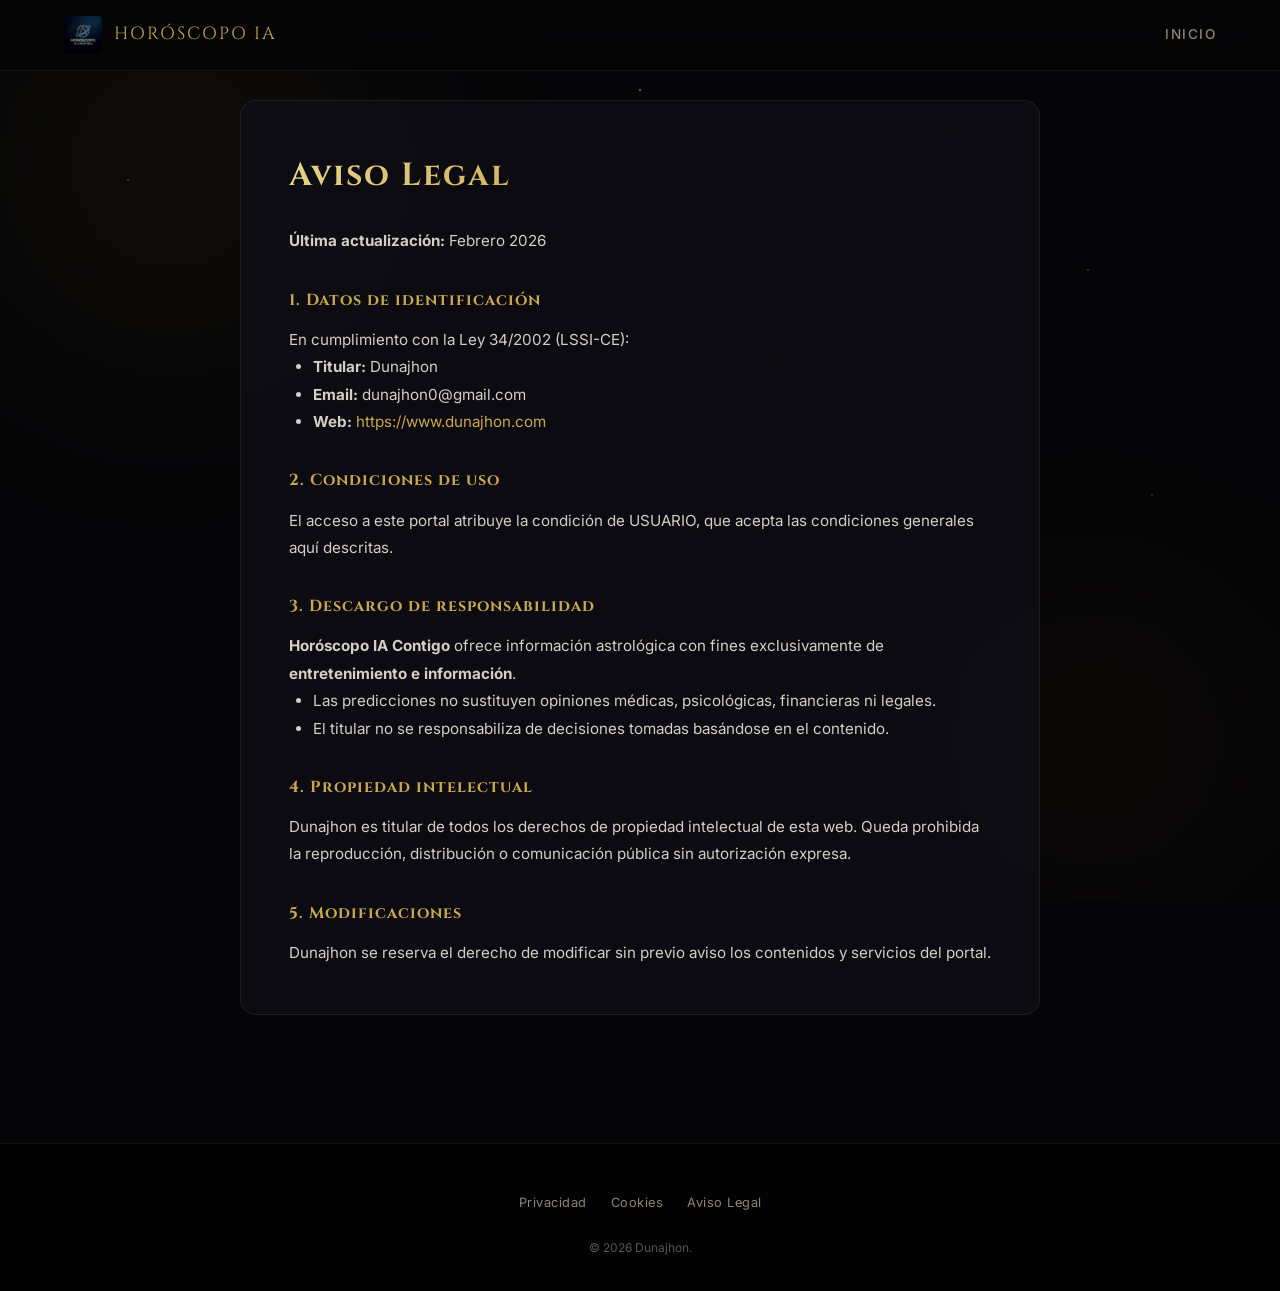
==== aviso-legal.html @ eaf27533 "Update site files" ====
<!DOCTYPE html>
<html lang="es">

<head>
    <meta charset="UTF-8">
    <meta name="viewport" content="width=device-width, initial-scale=1.0">
    <title>Aviso Legal — Horóscopo IA Contigo</title>
    <meta name="robots" content="noindex, nofollow">
    <link rel="stylesheet" href="assets/css/styles.css">
</head>

<body>
    <div class="page-bg">
        <div class="stars-layer"></div>
        <div class="nebula nebula-1"></div>
        <div class="nebula nebula-2"></div>
    </div>

    <header class="site-nav">
        <div class="container nav-inner">
            <a href="index.html" class="nav-brand"><img src="assets/images/logo.png" alt="Logo"><span>Horóscopo
                    IA</span></a>
            <nav class="nav-links"><a href="index.html">Inicio</a></nav>
        </div>
    </header>

    <main class="page-content container">
        <div class="content-panel">
            <h1 class="gold-text">Aviso Legal</h1>
            <p><strong>Última actualización:</strong> Febrero 2026</p>

            <h3>1. Datos de identificación</h3>
            <p>En cumplimiento con la Ley 34/2002 (LSSI-CE):</p>
            <ul>
                <li><strong>Titular:</strong> Dunajhon</li>
                <li><strong>Email:</strong> dunajhon0@gmail.com</li>
                <li><strong>Web:</strong> <a href="https://www.dunajhon.com">https://www.dunajhon.com</a></li>
            </ul>

            <h3>2. Condiciones de uso</h3>
            <p>El acceso a este portal atribuye la condición de USUARIO, que acepta las condiciones generales aquí
                descritas.</p>

            <h3>3. Descargo de responsabilidad</h3>
            <p><strong>Horóscopo IA Contigo</strong> ofrece información astrológica con fines exclusivamente de
                <strong>entretenimiento e información</strong>.</p>
            <ul>
                <li>Las predicciones no sustituyen opiniones médicas, psicológicas, financieras ni legales.</li>
                <li>El titular no se responsabiliza de decisiones tomadas basándose en el contenido.</li>
            </ul>

            <h3>4. Propiedad intelectual</h3>
            <p>Dunajhon es titular de todos los derechos de propiedad intelectual de esta web. Queda prohibida la
                reproducción, distribución o comunicación pública sin autorización expresa.</p>

            <h3>5. Modificaciones</h3>
            <p>Dunajhon se reserva el derecho de modificar sin previo aviso los contenidos y servicios del portal.</p>
        </div>
    </main>

    <footer class="site-footer">
        <div class="container footer-inner">
            <nav class="footer-nav">
                <a href="privacidad.html">Privacidad</a>
                <a href="cookies.html">Cookies</a>
                <a href="aviso-legal.html">Aviso Legal</a>
            </nav>
            <p class="footer-copy">&copy; <span id="current-year"></span> Dunajhon.</p>
        </div>
    </footer>
    <script>document.getElementById('current-year').textContent = new Date().getFullYear();</script>
</body>

</html>
---- assets/css/styles.css ----
/*
 * ════════════════════════════════════════════════════════════════
 * Horóscopo IA Contigo — Premium Stylesheet
 * Aesthetic: Dark mystical, gold/amber accents, ornate borders,
 * constellation graphics, tarot-card UI panels.
 * Inspired by: entorno.png, entorno2.png, entorno3.png
 * ════════════════════════════════════════════════════════════════
 */

/* ── Google Fonts Import ─────────────────────────────────────── */
@import url('https://fonts.googleapis.com/css2?family=Cinzel:wght@400;600;700&family=Cormorant+Garamond:ital,wght@0,400;0,600;0,700;1,400&family=Inter:wght@300;400;500;600&display=swap');

/* ── CSS Custom Properties ────────────────────────────────────── */
:root {
    /* Backgrounds */
    --bg-void: #050507;
    --bg-deep: #0a0b10;
    --bg-card: rgba(15, 14, 20, 0.85);
    --bg-card-hover: rgba(25, 22, 35, 0.95);
    --bg-glass: rgba(20, 18, 28, 0.7);

    /* Gold / Amber Palette (inspired by references) */
    --gold: #c9a84c;
    --gold-light: #e8d48b;
    --gold-dim: #8b7633;
    --amber: #d4882b;
    --amber-glow: rgba(212, 136, 43, 0.25);
    --orange-accent: #e8923a;

    /* Text */
    --text-bright: #f0ece2;
    --text-primary: #d4cfc3;
    --text-muted: #8a8575;
    --text-dim: #5a5549;

    /* Borders */
    --border-gold: rgba(201, 168, 76, 0.3);
    --border-subtle: rgba(201, 168, 76, 0.1);
    --border-ornate: rgba(201, 168, 76, 0.5);

    /* Fonts */
    --font-display: 'Cinzel', serif;
    --font-serif: 'Cormorant Garamond', serif;
    --font-body: 'Inter', sans-serif;

    /* Transitions */
    --ease-out: cubic-bezier(0.25, 0.8, 0.25, 1);
    --transition: all 0.4s var(--ease-out);
}

/* ── Reset ──────────────────────────────────────────────────── */
*,
*::before,
*::after {
    margin: 0;
    padding: 0;
    box-sizing: border-box;
}

html {
    scroll-behavior: smooth;
}

body {
    font-family: var(--font-body);
    background: var(--bg-void);
    color: var(--text-primary);
    line-height: 1.7;
    overflow-x: hidden;
    -webkit-font-smoothing: antialiased;
    -moz-osx-font-smoothing: grayscale;
}

a {
    color: var(--gold);
    text-decoration: none;
    transition: color 0.3s;
}

a:hover {
    color: var(--gold-light);
}

img {
    max-width: 100%;
    height: auto;
}

ul {
    list-style: none;
}

/* ── Utilities ─────────────────────────────────────────────── */
.container {
    max-width: 1200px;
    margin: 0 auto;
    padding: 0 1.5rem;
}

.text-center {
    text-align: center;
}

.hidden {
    display: none !important;
}

.sr-only {
    position: absolute;
    width: 1px;
    height: 1px;
    padding: 0;
    margin: -1px;
    overflow: hidden;
    clip: rect(0, 0, 0, 0);
    border: 0;
}

/* ── Animated background ──────────────────────────────────── */
.page-bg {
    position: fixed;
    inset: 0;
    z-index: -10;
    overflow: hidden;
    background: var(--bg-void);
}

/* Stars Layer */
.stars-layer {
    position: absolute;
    inset: 0;
    background-image:
        radial-gradient(1px 1px at 10% 20%, rgba(232, 210, 139, 0.7) 0%, transparent 100%),
        radial-gradient(1px 1px at 30% 60%, rgba(232, 210, 139, 0.5) 0%, transparent 100%),
        radial-gradient(1.5px 1.5px at 50% 10%, rgba(232, 210, 139, 0.8) 0%, transparent 100%),
        radial-gradient(1px 1px at 70% 80%, rgba(232, 210, 139, 0.4) 0%, transparent 100%),
        radial-gradient(1px 1px at 85% 30%, rgba(232, 210, 139, 0.6) 0%, transparent 100%),
        radial-gradient(1.5px 1.5px at 20% 90%, rgba(232, 210, 139, 0.5) 0%, transparent 100%),
        radial-gradient(1px 1px at 60% 40%, rgba(232, 210, 139, 0.3) 0%, transparent 100%),
        radial-gradient(1px 1px at 90% 55%, rgba(232, 210, 139, 0.6) 0%, transparent 100%),
        radial-gradient(1px 1px at 40% 75%, rgba(232, 210, 139, 0.4) 0%, transparent 100%),
        radial-gradient(1.5px 1.5px at 75% 15%, rgba(232, 210, 139, 0.7) 0%, transparent 100%);
    animation: twinkle 8s ease-in-out infinite alternate;
}

@keyframes twinkle {
    0% {
        opacity: 0.6;
    }

    50% {
        opacity: 1;
    }

    100% {
        opacity: 0.7;
    }
}

/* Nebula Glows */
.nebula {
    position: absolute;
    border-radius: 50%;
    filter: blur(100px);
    pointer-events: none;
}

.nebula-1 {
    width: 600px;
    height: 600px;
    top: -15%;
    left: -10%;
    background: radial-gradient(circle, rgba(201, 168, 76, 0.08), transparent 70%);
}

.nebula-2 {
    width: 500px;
    height: 500px;
    bottom: -10%;
    right: -5%;
    background: radial-gradient(circle, rgba(212, 136, 43, 0.06), transparent 70%);
}

.nebula-3 {
    width: 400px;
    height: 400px;
    top: 40%;
    left: 50%;
    transform: translateX(-50%);
    background: radial-gradient(circle, rgba(201, 168, 76, 0.04), transparent 70%);
}

/* ── Ornate Decorative Corners (inspired by entorno2.png) ─── */
.ornate-frame {
    position: relative;
}

.ornate-frame::before,
.ornate-frame::after {
    content: '✦';
    position: absolute;
    font-size: 0.75rem;
    color: var(--gold-dim);
    opacity: 0.6;
}

.ornate-frame::before {
    top: 8px;
    left: 12px;
}

.ornate-frame::after {
    top: 8px;
    right: 12px;
}

/* ── Gold Gradient Text ──────────────────────────────────── */
.gold-text {
    background: linear-gradient(135deg, var(--gold-light), var(--gold), var(--amber));
    -webkit-background-clip: text;
    -webkit-text-fill-color: transparent;
    background-clip: text;
}

/* ══════════════════════════════════════════════════════════════
   NAVIGATION
   ══════════════════════════════════════════════════════════════ */
.site-nav {
    position: fixed;
    top: 0;
    left: 0;
    right: 0;
    z-index: 100;
    background: rgba(5, 5, 7, 0.85);
    backdrop-filter: blur(20px);
    -webkit-backdrop-filter: blur(20px);
    border-bottom: 1px solid var(--border-subtle);
    transition: background 0.3s;
}

.nav-inner {
    display: flex;
    justify-content: space-between;
    align-items: center;
    height: 70px;
}

.nav-brand {
    display: flex;
    align-items: center;
    gap: 0.75rem;
    text-decoration: none;
}

.nav-brand img {
    height: 38px;
    width: auto;
    border-radius: 4px;
}

.nav-brand span {
    font-family: var(--font-display);
    font-size: 1.1rem;
    color: var(--gold);
    letter-spacing: 2px;
    text-transform: uppercase;
}

.nav-links {
    display: flex;
    gap: 2rem;
    align-items: center;
}

.nav-links a {
    font-family: var(--font-body);
    font-size: 0.85rem;
    font-weight: 500;
    color: var(--text-muted);
    text-transform: uppercase;
    letter-spacing: 1.5px;
    transition: var(--transition);
    position: relative;
}

.nav-links a::after {
    content: '';
    position: absolute;
    bottom: -4px;
    left: 0;
    width: 0%;
    height: 1px;
    background: var(--gold);
    transition: width 0.3s var(--ease-out);
}

.nav-links a:hover {
    color: var(--gold);
}

.nav-links a:hover::after {
    width: 100%;
}

/* Mobile Nav Toggle */
.nav-toggle {
    display: none;
    background: none;
    border: 1px solid var(--border-gold);
    color: var(--gold);
    padding: 0.4rem 0.6rem;
    border-radius: 4px;
    cursor: pointer;
    font-size: 1.2rem;
}

/* ══════════════════════════════════════════════════════════════
   HERO SECTION
   ══════════════════════════════════════════════════════════════ */
.hero {
    min-height: 100vh;
    display: flex;
    flex-direction: column;
    justify-content: center;
    align-items: center;
    text-align: center;
    padding: 120px 1.5rem 60px;
    position: relative;
    background: url('../images/astral-bg.png') center center / cover no-repeat;
}

.hero::before {
    content: '';
    position: absolute;
    inset: 0;
    background: linear-gradient(180deg, rgba(5, 5, 7, 0.65) 0%, rgba(5, 5, 7, 0.85) 50%, var(--bg-void) 100%);
    z-index: 0;
}

.hero>* {
    position: relative;
    z-index: 1;
}

.hero-logo {
    width: 220px;
    height: auto;
    margin-bottom: 2rem;
    border-radius: 12px;
    box-shadow: 0 0 60px rgba(201, 168, 76, 0.15), 0 0 120px rgba(201, 168, 76, 0.05);
    animation: floatLogo 6s ease-in-out infinite;
}

@keyframes floatLogo {

    0%,
    100% {
        transform: translateY(0);
    }

    50% {
        transform: translateY(-12px);
    }
}

.hero-title {
    font-family: var(--font-display);
    font-size: clamp(2.2rem, 5vw, 3.8rem);
    font-weight: 700;
    letter-spacing: 3px;
    text-transform: uppercase;
    line-height: 1.2;
    margin-bottom: 0.5rem;
}

.hero-subtitle {
    font-family: var(--font-serif);
    font-size: clamp(1.1rem, 2.5vw, 1.5rem);
    font-style: italic;
    color: var(--text-muted);
    margin-bottom: 1.5rem;
    font-weight: 400;
}

.hero-desc {
    max-width: 600px;
    font-size: 1rem;
    color: var(--text-muted);
    margin-bottom: 2.5rem;
    line-height: 1.8;
}

/* Ornate Divider */
.ornate-divider {
    display: flex;
    align-items: center;
    justify-content: center;
    gap: 1rem;
    margin: 2rem 0;
    color: var(--gold-dim);
    font-size: 0.75rem;
    opacity: 0.7;
}

.ornate-divider::before,
.ornate-divider::after {
    content: '';
    width: 80px;
    height: 1px;
    background: linear-gradient(90deg, transparent, var(--gold-dim), transparent);
}

/* Keywords Highlight Section */
.keywords-strip {
    display: flex;
    flex-wrap: wrap;
    justify-content: center;
    gap: 0.75rem;
    margin-top: 1.5rem;
}

.keyword-tag {
    padding: 0.4rem 1rem;
    border: 1px solid var(--border-gold);
    border-radius: 20px;
    font-size: 0.8rem;
    color: var(--gold);
    font-family: var(--font-body);
    letter-spacing: 0.5px;
    transition: var(--transition);
    cursor: pointer;
    text-decoration: none;
    display: inline-block;
}

a.keyword-tag:hover {
    background: var(--amber-glow);
    border-color: var(--gold);
    color: var(--gold-light);
    transform: translateY(-2px);
}

/* ══════════════════════════════════════════════════════════════
   ZODIAC GRID SECTION
   ══════════════════════════════════════════════════════════════ */
.zodiac-section {
    padding: 5rem 0;
    position: relative;
    background: url('../images/astral-bg.png') center 30% / cover no-repeat fixed;
}

.zodiac-section::before {
    content: '';
    position: absolute;
    inset: 0;
    background: linear-gradient(180deg, var(--bg-void) 0%, rgba(5, 5, 7, 0.75) 15%, rgba(5, 5, 7, 0.75) 85%, var(--bg-void) 100%);
    z-index: 0;
}

.zodiac-section>* {
    position: relative;
    z-index: 1;
}

.section-header {
    text-align: center;
    margin-bottom: 3.5rem;
}

.section-header h2 {
    font-family: var(--font-display);
    font-size: clamp(1.6rem, 3vw, 2.4rem);
    letter-spacing: 3px;
    text-transform: uppercase;
    margin-bottom: 0.75rem;
}

.section-header p {
    color: var(--text-muted);
    font-family: var(--font-serif);
    font-size: 1.1rem;
    font-style: italic;
}

.zodiac-grid {
    display: grid;
    grid-template-columns: repeat(4, 1fr);
    gap: 1.5rem;
}

/* ── Zodiac Card (Tarot-style, inspired by entorno2.png) ──── */
.zodiac-card {
    position: relative;
    background: var(--bg-card);
    border: 1px solid var(--border-gold);
    border-radius: 16px;
    padding: 2rem 1.5rem;
    text-align: center;
    cursor: pointer;
    transition: var(--transition);
    overflow: hidden;
}

/* Inner glow on hover */
.zodiac-card::before {
    content: '';
    position: absolute;
    inset: 0;
    background: radial-gradient(circle at 50% 0%, rgba(201, 168, 76, 0.08) 0%, transparent 60%);
    opacity: 0;
    transition: opacity 0.5s;
}

/* Ornate corner markers */
.zodiac-card::after {
    content: '';
    position: absolute;
    inset: 6px;
    border: 1px solid rgba(201, 168, 76, 0.08);
    border-radius: 12px;
    pointer-events: none;
    transition: border-color 0.4s;
}

.zodiac-card:hover {
    transform: translateY(-8px);
    border-color: var(--gold);
    background: var(--bg-card-hover);
    box-shadow:
        0 20px 40px rgba(0, 0, 0, 0.5),
        0 0 30px rgba(201, 168, 76, 0.1),
        inset 0 1px 0 rgba(201, 168, 76, 0.1);
}

.zodiac-card:hover::before {
    opacity: 1;
}

.zodiac-card:hover::after {
    border-color: rgba(201, 168, 76, 0.15);
}

.zodiac-card:focus-visible {
    outline: 2px solid var(--gold);
    outline-offset: 4px;
}

.card-icon {
    font-size: 2.8rem;
    margin-bottom: 0.75rem;
    display: block;
    filter: drop-shadow(0 0 8px rgba(201, 168, 76, 0.3));
    transition: transform 0.4s var(--ease-out);
}

.zodiac-card:hover .card-icon {
    transform: scale(1.15);
}

.card-name {
    font-family: var(--font-display);
    font-size: 1.15rem;
    color: var(--text-bright);
    letter-spacing: 2px;
    text-transform: uppercase;
    margin-bottom: 0.3rem;
}

.card-dates {
    font-family: var(--font-serif);
    font-size: 0.85rem;
    color: var(--text-muted);
    font-style: italic;
}

.card-cta {
    display: block;
    margin-top: 1rem;
    font-size: 0.75rem;
    color: var(--gold-dim);
    letter-spacing: 1px;
    text-transform: uppercase;
    transition: color 0.3s;
}

.zodiac-card:hover .card-cta {
    color: var(--gold);
}

/* ══════════════════════════════════════════════════════════════
   MODAL (Expanded Horoscope View)
   ══════════════════════════════════════════════════════════════ */
.modal-overlay {
    position: fixed;
    inset: 0;
    z-index: 200;
    background: rgba(3, 3, 5, 0.92);
    backdrop-filter: blur(10px);
    display: flex;
    justify-content: center;
    align-items: center;
    padding: 1rem;
    opacity: 1;
    transition: opacity 0.35s;
}

.modal-overlay.hidden {
    opacity: 0;
    pointer-events: none;
}

.modal-panel {
    background: var(--bg-deep);
    background-image: url('../images/astral-bg.png');
    background-size: cover;
    background-position: center;
    background-blend-mode: overlay;
    border: 1px solid var(--border-ornate);
    border-radius: 20px;
    max-width: 680px;
    width: 100%;
    max-height: 90vh;
    overflow-y: auto;
    padding: 2.5rem;
    position: relative;
    box-shadow: 0 0 60px rgba(201, 168, 76, 0.08), 0 30px 60px rgba(0, 0, 0, 0.5);
    transform: scale(1) translateY(0);
    transition: transform 0.4s var(--ease-out);
}

.modal-panel::before {
    content: '';
    position: absolute;
    inset: 0;
    background: rgba(10, 11, 16, 0.88);
    border-radius: 20px;
    z-index: 0;
}

.modal-panel>* {
    position: relative;
    z-index: 1;
}

.modal-overlay.hidden .modal-panel {
    transform: scale(0.92) translateY(20px);
}

.modal-close {
    position: absolute;
    top: 1.25rem;
    right: 1.5rem;
    background: none;
    border: 1px solid var(--border-gold);
    color: var(--gold);
    width: 36px;
    height: 36px;
    border-radius: 50%;
    font-size: 1.2rem;
    cursor: pointer;
    transition: var(--transition);
    display: flex;
    align-items: center;
    justify-content: center;
}

.modal-close:hover {
    background: var(--amber-glow);
    border-color: var(--gold);
}

.modal-head {
    text-align: center;
    padding-bottom: 1.5rem;
    margin-bottom: 1.5rem;
    border-bottom: 1px solid var(--border-subtle);
}

.modal-sign-icon {
    font-size: 3rem;
    display: block;
    margin-bottom: 0.5rem;
    filter: drop-shadow(0 0 15px rgba(201, 168, 76, 0.3));
}

.modal-head h2 {
    font-family: var(--font-display);
    font-size: 2rem;
    letter-spacing: 3px;
    text-transform: uppercase;
}

.modal-date-str {
    font-family: var(--font-serif);
    font-style: italic;
    color: var(--text-muted);
    margin-top: 0.25rem;
}

/* Horoscope Data Blocks */
.reading-block {
    margin-bottom: 1.5rem;
}

.reading-block h4 {
    font-family: var(--font-display);
    font-size: 0.9rem;
    color: var(--gold);
    letter-spacing: 2px;
    text-transform: uppercase;
    margin-bottom: 0.5rem;
    display: flex;
    align-items: center;
    gap: 0.5rem;
}

.reading-block p {
    color: var(--text-primary);
    font-size: 0.95rem;
    line-height: 1.8;
}

.quote-block {
    margin-top: 2rem;
    padding: 1.25rem 1.5rem;
    border-left: 3px solid var(--gold);
    background: rgba(201, 168, 76, 0.04);
    border-radius: 0 12px 12px 0;
    font-family: var(--font-serif);
    font-style: italic;
    font-size: 1.1rem;
    color: var(--gold-light);
    text-align: center;
}

.modal-footer-actions {
    margin-top: 2rem;
    text-align: center;
}

/* ══════════════════════════════════════════════════════════════
   BUTTONS
   ══════════════════════════════════════════════════════════════ */
.btn {
    display: inline-flex;
    align-items: center;
    justify-content: center;
    gap: 0.5rem;
    padding: 0.8rem 1.8rem;
    border-radius: 8px;
    font-family: var(--font-body);
    font-weight: 600;
    font-size: 0.9rem;
    cursor: pointer;
    transition: var(--transition);
    border: none;
    text-decoration: none;
    letter-spacing: 0.5px;
}

.btn-gold {
    background: linear-gradient(135deg, var(--gold), var(--amber));
    color: #0a0b10;
    box-shadow: 0 4px 20px rgba(201, 168, 76, 0.3);
}

.btn-gold:hover {
    box-shadow: 0 6px 30px rgba(201, 168, 76, 0.5);
    transform: translateY(-2px);
}

.btn-ghost {
    background: transparent;
    border: 1px solid var(--border-gold);
    color: var(--gold);
}

.btn-ghost:hover {
    background: var(--amber-glow);
    transform: translateY(-2px);
}

.btn:disabled {
    opacity: 0.4;
    cursor: not-allowed;
    transform: none !important;
}

/* ══════════════════════════════════════════════════════════════
   DAILY BADGE
   ══════════════════════════════════════════════════════════════ */
.daily-badge {
    display: inline-flex;
    align-items: center;
    gap: 0.6rem;
    margin-top: 1.5rem;
    padding: 0.5rem 1.4rem;
    border: 1px solid rgba(76, 175, 80, 0.35);
    border-radius: 30px;
    font-size: 0.85rem;
    font-weight: 500;
    color: #a8d5a2;
    letter-spacing: 0.5px;
    background: rgba(76, 175, 80, 0.08);
}

.badge-dot {
    width: 8px;
    height: 8px;
    border-radius: 50%;
    background: #66bb6a;
    display: inline-block;
    animation: dotPulse 2s ease-in-out infinite;
}

@keyframes dotPulse {

    0%,
    100% {
        opacity: 1;
        box-shadow: 0 0 4px #66bb6a;
    }

    50% {
        opacity: 0.4;
        box-shadow: 0 0 10px #66bb6a;
    }
}

/* ══════════════════════════════════════════════════════════════
   MUSIC PANEL (Expanded Player)
   ══════════════════════════════════════════════════════════════ */
.music-panel {
    position: fixed;
    bottom: 1.5rem;
    right: 1.5rem;
    z-index: 90;
    display: flex;
    flex-direction: column;
    align-items: flex-end;
    gap: 0.5rem;
}

.music-panel-toggle {
    width: 48px;
    height: 48px;
    border-radius: 50%;
    background: var(--bg-card);
    border: 1px solid var(--border-gold);
    color: var(--gold);
    display: flex;
    align-items: center;
    justify-content: center;
    cursor: pointer;
    transition: var(--transition);
    box-shadow: 0 4px 20px rgba(0, 0, 0, 0.5);
}

.music-panel-toggle:hover {
    border-color: var(--gold);
    box-shadow: 0 0 25px rgba(201, 168, 76, 0.2);
}

.music-panel.active .music-panel-toggle {
    border-color: var(--orange-accent);
    box-shadow: 0 0 20px rgba(232, 146, 58, 0.2);
}

.music-panel-body {
    background: rgba(10, 11, 16, 0.94);
    backdrop-filter: blur(20px);
    -webkit-backdrop-filter: blur(20px);
    border: 1px solid var(--border-gold);
    border-radius: 14px;
    padding: 1rem 1.25rem;
    min-width: 240px;
    box-shadow: 0 10px 40px rgba(0, 0, 0, 0.6);
    display: none;
    animation: panelSlideUp 0.3s var(--ease-out) forwards;
}

.music-panel.open .music-panel-body {
    display: block;
}

@keyframes panelSlideUp {
    from {
        opacity: 0;
        transform: translateY(10px);
    }

    to {
        opacity: 1;
        transform: translateY(0);
    }
}

.music-info {
    margin-bottom: 0.75rem;
    padding-bottom: 0.6rem;
    border-bottom: 1px solid var(--border-subtle);
}

.music-track-name {
    font-family: var(--font-serif);
    font-style: italic;
    font-size: 0.9rem;
    color: var(--gold-light);
}

.music-controls {
    display: flex;
    align-items: center;
    gap: 0.75rem;
}

.music-play-btn {
    width: 40px;
    height: 40px;
    flex-shrink: 0;
    border-radius: 50%;
    border: 1px solid var(--border-gold);
    background: transparent;
    color: var(--gold);
    display: flex;
    align-items: center;
    justify-content: center;
    cursor: pointer;
    transition: var(--transition);
}

.music-play-btn:hover {
    background: var(--amber-glow);
    border-color: var(--gold);
}

.music-play-btn.playing {
    border-color: var(--orange-accent);
    color: var(--orange-accent);
    animation: audioPulse 2s ease-in-out infinite;
}

@keyframes audioPulse {

    0%,
    100% {
        box-shadow: 0 0 10px rgba(232, 146, 58, 0.15);
    }

    50% {
        box-shadow: 0 0 25px rgba(232, 146, 58, 0.35);
    }
}

.music-volume {
    display: flex;
    align-items: center;
    gap: 0.5rem;
    flex: 1;
    color: var(--text-muted);
}

/* Volume range slider */
.volume-range {
    -webkit-appearance: none;
    appearance: none;
    width: 100%;
    height: 4px;
    border-radius: 2px;
    background: linear-gradient(to right, var(--gold) 0%, var(--gold) var(--volume-pct, 35%), var(--border-subtle) var(--volume-pct, 35%), var(--border-subtle) 100%);
    outline: none;
    cursor: pointer;
}

.volume-range::-webkit-slider-thumb {
    -webkit-appearance: none;
    width: 14px;
    height: 14px;
    border-radius: 50%;
    background: var(--gold);
    border: 2px solid var(--bg-deep);
    cursor: pointer;
    box-shadow: 0 0 6px rgba(201, 168, 76, 0.4);
    transition: transform 0.2s;
}

.volume-range::-webkit-slider-thumb:hover {
    transform: scale(1.2);
}

.volume-range::-moz-range-thumb {
    width: 14px;
    height: 14px;
    border-radius: 50%;
    background: var(--gold);
    border: 2px solid var(--bg-deep);
    cursor: pointer;
}

/* ══════════════════════════════════════════════════════════════
   COOKIE BANNER
   ══════════════════════════════════════════════════════════════ */
.cookie-banner {
    position: fixed;
    bottom: 0;
    left: 0;
    right: 0;
    z-index: 300;
    background: rgba(10, 11, 16, 0.97);
    backdrop-filter: blur(20px);
    border-top: 1px solid var(--border-gold);
    padding: 1.25rem 2rem;
    display: flex;
    flex-wrap: wrap;
    justify-content: space-between;
    align-items: center;
    gap: 1rem;
}

.cookie-text {
    flex: 1;
    min-width: 260px;
}

.cookie-text h4 {
    font-family: var(--font-display);
    font-size: 0.85rem;
    letter-spacing: 2px;
    color: var(--gold);
    margin-bottom: 0.3rem;
}

.cookie-text p {
    font-size: 0.8rem;
    color: var(--text-muted);
    margin: 0;
}

.cookie-actions {
    display: flex;
    align-items: center;
    gap: 0.75rem;
}

.cookie-actions .btn {
    padding: 0.6rem 1.2rem;
    font-size: 0.8rem;
}

.cookie-link {
    color: var(--text-dim);
    font-size: 0.75rem;
    text-decoration: underline;
}

/* ══════════════════════════════════════════════════════════════
   AD SLOTS
   ══════════════════════════════════════════════════════════════ */
.ad-slot {
    margin: 3rem auto;
    padding: 1rem;
    max-width: 728px;
    text-align: center;
    border: 1px dashed var(--border-subtle);
    border-radius: 8px;
    color: var(--text-dim);
    font-size: 0.75rem;
}

/* ══════════════════════════════════════════════════════════════
   FOOTER
   ══════════════════════════════════════════════════════════════ */
.site-footer {
    border-top: 1px solid var(--border-subtle);
    padding: 3rem 0 2rem;
    margin-top: 5rem;
    background: rgba(0, 0, 0, 0.4);
}

.footer-inner {
    display: flex;
    flex-direction: column;
    align-items: center;
    gap: 1.5rem;
}

.footer-brand {
    display: flex;
    align-items: center;
    gap: 0.6rem;
}

.footer-brand img {
    height: 28px;
    border-radius: 4px;
}

.footer-brand span {
    font-family: var(--font-display);
    font-size: 0.9rem;
    color: var(--gold);
    letter-spacing: 2px;
}

.footer-nav {
    display: flex;
    gap: 1.5rem;
    flex-wrap: wrap;
    justify-content: center;
}

.footer-nav a {
    color: var(--text-muted);
    font-size: 0.8rem;
    letter-spacing: 0.5px;
    transition: color 0.3s;
}

.footer-nav a:hover {
    color: var(--gold);
}

.footer-copy {
    color: var(--text-dim);
    font-size: 0.75rem;
}

/* ══════════════════════════════════════════════════════════════
   LEGAL / FAQ PAGES
   ══════════════════════════════════════════════════════════════ */
.page-content {
    padding-top: 100px;
    padding-bottom: 3rem;
}

.content-panel {
    background: var(--bg-card);
    border: 1px solid var(--border-subtle);
    border-radius: 16px;
    padding: 3rem;
    max-width: 800px;
    margin: 0 auto;
}

.content-panel h1 {
    font-family: var(--font-display);
    font-size: clamp(1.5rem, 3vw, 2rem);
    letter-spacing: 2px;
    margin-bottom: 1.5rem;
}

.content-panel h3 {
    font-family: var(--font-display);
    font-size: 1rem;
    color: var(--gold);
    letter-spacing: 1px;
    margin-top: 2rem;
    margin-bottom: 0.75rem;
}

.content-panel p,
.content-panel li {
    color: var(--text-primary);
    font-size: 0.95rem;
    line-height: 1.8;
}

.content-panel ul {
    margin-left: 1.5rem;
    margin-bottom: 1rem;
    list-style: disc;
}

.content-panel code {
    background: rgba(201, 168, 76, 0.1);
    padding: 0.15rem 0.4rem;
    border-radius: 4px;
    font-size: 0.85rem;
    color: var(--gold-light);
}

/* FAQ accordion */
.faq-list {
    max-width: 800px;
    margin: 0 auto;
}

.faq-item {
    border: 1px solid var(--border-subtle);
    border-radius: 12px;
    margin-bottom: 1rem;
    overflow: hidden;
    background: var(--bg-card);
    transition: border-color 0.3s;
}

.faq-item:hover,
.faq-item[open] {
    border-color: var(--border-gold);
}

.faq-question {
    padding: 1.2rem 1.5rem;
    font-family: var(--font-body);
    font-weight: 600;
    font-size: 0.95rem;
    color: var(--text-bright);
    cursor: pointer;
    display: flex;
    justify-content: space-between;
    align-items: center;
    list-style: none;
}

.faq-question::-webkit-details-marker {
    display: none;
}

.faq-question::after {
    content: '+';
    font-size: 1.4rem;
    color: var(--gold);
    transition: transform 0.3s;
    flex-shrink: 0;
    margin-left: 1rem;
}

.faq-item[open] .faq-question::after {
    transform: rotate(45deg);
}

.faq-answer {
    padding: 0 1.5rem 1.5rem;
    color: var(--text-muted);
    font-size: 0.9rem;
    line-height: 1.8;
    border-top: 1px solid var(--border-subtle);
    margin-top: 0.25rem;
    padding-top: 1rem;
}

.faq-answer a {
    color: var(--gold);
    text-decoration: underline;
}

/* ══════════════════════════════════════════════════════════════
   LOADING SPINNER
   ══════════════════════════════════════════════════════════════ */
.loading-text {
    text-align: center;
    padding: 3rem;
    color: var(--text-muted);
    font-family: var(--font-serif);
    font-style: italic;
    font-size: 1.1rem;
}

/* ══════════════════════════════════════════════════════════════
   SCROLLBAR
   ══════════════════════════════════════════════════════════════ */
::-webkit-scrollbar {
    width: 6px;
}

::-webkit-scrollbar-track {
    background: var(--bg-void);
}

::-webkit-scrollbar-thumb {
    background: var(--gold-dim);
    border-radius: 3px;
}

::-webkit-scrollbar-thumb:hover {
    background: var(--gold);
}

/* ══════════════════════════════════════════════════════════════
   RESPONSIVE
   ══════════════════════════════════════════════════════════════ */
@media (max-width: 1024px) {
    .zodiac-grid {
        grid-template-columns: repeat(3, 1fr);
    }
}

@media (max-width: 768px) {
    .zodiac-grid {
        grid-template-columns: repeat(2, 1fr);
        gap: 1rem;
    }

    .nav-links {
        display: none;
    }

    .nav-links.active {
        display: flex;
        flex-direction: column;
        position: absolute;
        top: 70px;
        left: 0;
        right: 0;
        background: rgba(5, 5, 7, 0.97);
        padding: 1.5rem;
        border-bottom: 1px solid var(--border-gold);
        gap: 1rem;
    }

    .nav-toggle {
        display: block;
    }

    .hero-logo {
        width: 160px;
    }

    .hero {
        padding-top: 100px;
    }

    .modal-panel {
        padding: 1.5rem;
    }

    .cookie-banner {
        flex-direction: column;
        text-align: center;
    }

    .cookie-actions {
        justify-content: center;
    }

    .content-panel {
        padding: 2rem 1.5rem;
    }
}

@media (max-width: 480px) {
    .zodiac-grid {
        grid-template-columns: 1fr;
    }

    .keywords-strip {
        gap: 0.5rem;
    }

    .keyword-tag {
        font-size: 0.7rem;
        padding: 0.3rem 0.7rem;
    }

    .compat-grid,
    .advice-grid {
        grid-template-columns: 1fr;
    }
}

/* ══════════════════════════════════════════════════════════════
   COMPATIBILITY SECTION
   ══════════════════════════════════════════════════════════════ */
.compat-section {
    padding: 5rem 0;
}

.compat-grid {
    display: grid;
    grid-template-columns: repeat(2, 1fr);
    gap: 1.5rem;
}

.compat-card {
    background: var(--bg-card);
    border: 1px solid var(--border-subtle);
    border-radius: 16px;
    padding: 2rem;
    transition: var(--transition);
}

.compat-card:hover {
    border-color: var(--border-gold);
    transform: translateY(-4px);
    box-shadow: 0 12px 30px rgba(0, 0, 0, 0.4);
}

.compat-card h3 {
    font-family: var(--font-display);
    font-size: 1.2rem;
    letter-spacing: 2px;
    margin-bottom: 0.5rem;
    color: var(--gold-light);
}

.compat-signs {
    font-family: var(--font-serif);
    font-style: italic;
    color: var(--gold);
    font-size: 1rem;
    margin-bottom: 0.75rem;
}

.compat-card p:last-child {
    color: var(--text-muted);
    font-size: 0.9rem;
    line-height: 1.7;
}

/* ══════════════════════════════════════════════════════════════
   ADVICE (CONSEJOS) SECTION
   ══════════════════════════════════════════════════════════════ */
.advice-section {
    padding: 5rem 0;
}

.advice-grid {
    display: grid;
    grid-template-columns: repeat(4, 1fr);
    gap: 1.5rem;
}

.advice-card {
    background: var(--bg-card);
    border: 1px solid var(--border-subtle);
    border-radius: 16px;
    padding: 2rem 1.5rem;
    text-align: center;
    transition: var(--transition);
}

.advice-card:hover {
    border-color: var(--border-gold);
    transform: translateY(-4px);
    box-shadow: 0 12px 30px rgba(0, 0, 0, 0.4);
}

.advice-icon {
    font-size: 2.2rem;
    display: block;
    margin-bottom: 1rem;
}

.advice-card h4 {
    font-family: var(--font-display);
    font-size: 0.85rem;
    letter-spacing: 1.5px;
    text-transform: uppercase;
    color: var(--gold);
    margin-bottom: 0.75rem;
}

.advice-card p {
    color: var(--text-muted);
    font-size: 0.88rem;
    line-height: 1.7;
}

/* ══════════════════════════════════════════════════════════════
   ASTROLOGY ORIGIN SECTION
   ══════════════════════════════════════════════════════════════ */
.astrology-section {
    padding: 5rem 0;
    position: relative;
    background: url('../images/astral-bg.png') center 70% / cover no-repeat fixed;
}

.astrology-section::before {
    content: '';
    position: absolute;
    inset: 0;
    background: linear-gradient(180deg, var(--bg-void) 0%, rgba(5, 5, 7, 0.8) 10%, rgba(5, 5, 7, 0.8) 90%, var(--bg-void) 100%);
    z-index: 0;
}

.astrology-section>* {
    position: relative;
    z-index: 1;
}

.astrology-content {
    max-width: 800px;
    margin: 0 auto;
}

.astrology-block {
    background: var(--bg-card);
    border: 1px solid var(--border-subtle);
    border-radius: 16px;
    padding: 2rem;
    margin-bottom: 1.5rem;
    transition: border-color 0.3s;
}

.astrology-block:hover {
    border-color: var(--border-gold);
}

.astrology-block h3 {
    font-family: var(--font-display);
    font-size: 1rem;
    letter-spacing: 1.5px;
    color: var(--gold);
    margin-bottom: 0.75rem;
}

.astrology-block p {
    color: var(--text-primary);
    font-size: 0.95rem;
    line-height: 1.8;
}

@media (max-width: 1024px) {
    .advice-grid {
        grid-template-columns: repeat(2, 1fr);
    }
}

@media (max-width: 768px) {
    .compat-grid {
        grid-template-columns: 1fr;
    }

    .advice-grid {
        grid-template-columns: 1fr;
    }
}
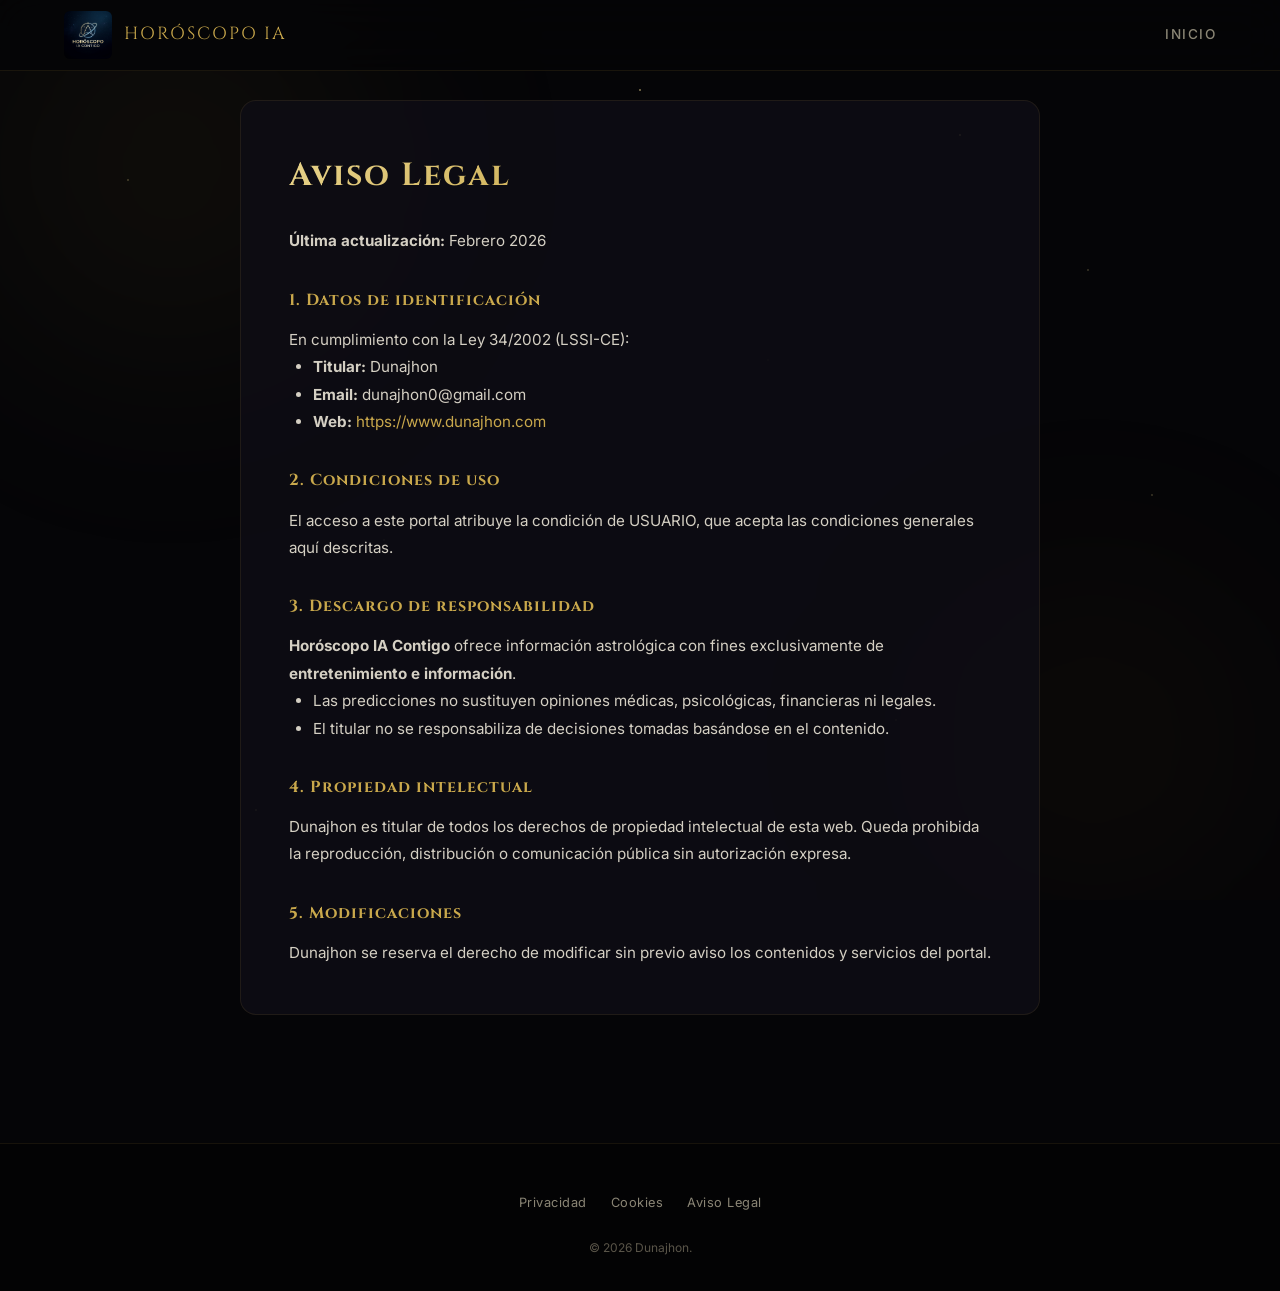
==== commit 902019f0: "Update website improvements" ====
--- a/aviso-legal.html
+++ b/aviso-legal.html
@@ -7,6 +7,11 @@
     <title>Aviso Legal — Horóscopo IA Contigo</title>
     <meta name="robots" content="noindex, nofollow">
     <link rel="stylesheet" href="assets/css/styles.css">
+
+    <!-- Google AdSense -->
+    <meta name="google-adsense-account" content="ca-pub-3779816940145698">
+    <script async src="https://pagead2.googlesyndication.com/pagead/js/adsbygoogle.js?client=ca-pub-3779816940145698"
+        crossorigin="anonymous"></script>
 </head>
 
 <body>
@@ -43,7 +48,8 @@
 
             <h3>3. Descargo de responsabilidad</h3>
             <p><strong>Horóscopo IA Contigo</strong> ofrece información astrológica con fines exclusivamente de
-                <strong>entretenimiento e información</strong>.</p>
+                <strong>entretenimiento e información</strong>.
+            </p>
             <ul>
                 <li>Las predicciones no sustituyen opiniones médicas, psicológicas, financieras ni legales.</li>
                 <li>El titular no se responsabiliza de decisiones tomadas basándose en el contenido.</li>
--- a/assets/css/styles.css
+++ b/assets/css/styles.css
@@ -253,9 +253,14 @@
 }
 
 .nav-brand img {
-    height: 38px;
+    height: 48px;
     width: auto;
-    border-radius: 4px;
+    border-radius: 6px;
+    transition: transform 0.3s;
+}
+
+.nav-brand img:hover {
+    transform: scale(1.08);
 }
 
 .nav-brand span {
@@ -648,23 +653,29 @@
 
 .modal-close {
     position: absolute;
-    top: 1.25rem;
-    right: 1.5rem;
-    background: none;
+    top: 1rem;
+    right: 1rem;
+    background: rgba(10, 11, 16, 0.6);
     border: 1px solid var(--border-gold);
     color: var(--gold);
-    width: 36px;
-    height: 36px;
+    width: 44px;
+    height: 44px;
+    min-width: 44px;
+    min-height: 44px;
     border-radius: 50%;
-    font-size: 1.2rem;
+    font-size: 1.3rem;
     cursor: pointer;
     transition: var(--transition);
     display: flex;
     align-items: center;
     justify-content: center;
-}
-
-.modal-close:hover {
+    z-index: 10;
+    -webkit-tap-highlight-color: rgba(201, 168, 76, 0.2);
+    touch-action: manipulation;
+}
+
+.modal-close:hover,
+.modal-close:active {
     background: var(--amber-glow);
     border-color: var(--gold);
 }
@@ -737,6 +748,33 @@
     margin-top: 2rem;
     text-align: center;
 }
+
+/* ── Compatibility Result (inside modal) ── */
+.compat-result {
+    margin-top: 1.5rem;
+    padding-top: 1.5rem;
+    border-top: 1px solid var(--border-subtle);
+    animation: compatFadeIn 0.4s var(--ease-out) forwards;
+}
+
+.compat-result .reading-block p em {
+    color: var(--gold-light);
+    font-style: normal;
+    font-weight: 600;
+}
+
+@keyframes compatFadeIn {
+    from {
+        opacity: 0;
+        transform: translateY(10px);
+    }
+
+    to {
+        opacity: 1;
+        transform: translateY(0);
+    }
+}
+
 
 /* ══════════════════════════════════════════════════════════════
    BUTTONS
@@ -1510,6 +1548,487 @@
     line-height: 1.8;
 }
 
+/* ══════════════════════════════════════════════════════════════
+   INTERACTIVE MODULES (Test, Love Compat, Luck)
+   ══════════════════════════════════════════════════════════════ */
+.interactive-section {
+    padding: 5rem 0;
+}
+
+.interactive-panel {
+    max-width: 700px;
+    margin: 0 auto;
+    background: var(--bg-card);
+    border: 1px solid var(--border-subtle);
+    border-radius: 16px;
+    padding: 2.5rem;
+}
+
+/* ── Quiz ─────────────────────────────────────────────────── */
+.quiz-progress {
+    height: 4px;
+    background: var(--border-subtle);
+    border-radius: 2px;
+    margin-bottom: 1.5rem;
+    overflow: hidden;
+}
+
+.quiz-progress-bar {
+    height: 100%;
+    background: linear-gradient(90deg, var(--gold), var(--amber));
+    border-radius: 2px;
+    transition: width 0.4s var(--ease-out);
+}
+
+.quiz-counter {
+    font-size: 0.8rem;
+    color: var(--text-dim);
+    letter-spacing: 1px;
+    text-transform: uppercase;
+    margin-bottom: 1rem;
+    text-align: center;
+}
+
+.quiz-question {
+    font-family: var(--font-display);
+    font-size: 1.15rem;
+    color: var(--text-bright);
+    text-align: center;
+    margin-bottom: 2rem;
+    letter-spacing: 1px;
+    line-height: 1.5;
+}
+
+.quiz-options {
+    display: flex;
+    flex-direction: column;
+    gap: 0.75rem;
+}
+
+.quiz-option {
+    background: rgba(201, 168, 76, 0.04);
+    border: 1px solid var(--border-subtle);
+    border-radius: 12px;
+    padding: 1rem 1.5rem;
+    color: var(--text-primary);
+    font-family: var(--font-body);
+    font-size: 0.95rem;
+    cursor: pointer;
+    transition: var(--transition);
+    text-align: left;
+    line-height: 1.5;
+}
+
+.quiz-option:hover {
+    border-color: var(--border-gold);
+    background: var(--amber-glow);
+    transform: translateX(4px);
+}
+
+.quiz-option.selected {
+    border-color: var(--gold);
+    background: rgba(201, 168, 76, 0.12);
+    color: var(--gold-light);
+}
+
+/* Quiz result */
+.quiz-result {
+    text-align: center;
+    animation: compatFadeIn 0.5s var(--ease-out) forwards;
+}
+
+.quiz-result-icon {
+    font-size: 4rem;
+    display: block;
+    margin-bottom: 0.75rem;
+    filter: drop-shadow(0 0 20px rgba(201, 168, 76, 0.3));
+}
+
+.quiz-result-sign {
+    font-family: var(--font-display);
+    font-size: 2rem;
+    letter-spacing: 3px;
+    text-transform: uppercase;
+    margin-bottom: 0.5rem;
+}
+
+.quiz-result-element {
+    font-family: var(--font-serif);
+    font-style: italic;
+    color: var(--text-muted);
+    margin-bottom: 1.5rem;
+    font-size: 1rem;
+}
+
+.quiz-result-desc {
+    color: var(--text-primary);
+    font-size: 0.95rem;
+    line-height: 1.8;
+    margin-bottom: 1.5rem;
+    text-align: left;
+}
+
+.quiz-restart {
+    margin-top: 1.5rem;
+}
+
+/* ── Love Compatibility ──────────────────────────────────── */
+.love-selectors {
+    display: flex;
+    align-items: flex-end;
+    justify-content: center;
+    gap: 1.5rem;
+    margin-bottom: 1.5rem;
+    flex-wrap: wrap;
+}
+
+.love-selector-group {
+    flex: 1;
+    min-width: 180px;
+}
+
+.love-selector-group label {
+    display: block;
+    font-family: var(--font-display);
+    font-size: 0.8rem;
+    letter-spacing: 1.5px;
+    text-transform: uppercase;
+    color: var(--gold-dim);
+    margin-bottom: 0.5rem;
+}
+
+.sign-select {
+    width: 100%;
+    padding: 0.8rem 1rem;
+    background: var(--bg-deep);
+    border: 1px solid var(--border-subtle);
+    border-radius: 10px;
+    color: var(--text-primary);
+    font-family: var(--font-body);
+    font-size: 0.95rem;
+    cursor: pointer;
+    transition: border-color 0.3s;
+    appearance: none;
+    -webkit-appearance: none;
+    background-image: url("data:image/svg+xml,%3Csvg xmlns='http://www.w3.org/2000/svg' width='12' height='12' viewBox='0 0 12 12'%3E%3Cpath fill='%23c9a84c' d='M6 8L1 3h10z'/%3E%3C/svg%3E");
+    background-repeat: no-repeat;
+    background-position: right 12px center;
+}
+
+.sign-select:focus {
+    outline: none;
+    border-color: var(--gold);
+}
+
+.sign-select option {
+    background: var(--bg-deep);
+    color: var(--text-primary);
+}
+
+.love-vs {
+    font-size: 1.8rem;
+    flex-shrink: 0;
+    padding-bottom: 0.4rem;
+}
+
+.love-action {
+    text-align: center;
+    margin-bottom: 1rem;
+}
+
+.love-result {
+    margin-top: 1.5rem;
+    padding-top: 1.5rem;
+    border-top: 1px solid var(--border-subtle);
+    animation: compatFadeIn 0.4s var(--ease-out);
+}
+
+.love-result-pair {
+    display: flex;
+    align-items: center;
+    justify-content: center;
+    gap: 1.5rem;
+    margin-bottom: 1rem;
+    flex-wrap: wrap;
+}
+
+.love-sign-display {
+    font-family: var(--font-display);
+    font-size: 1.2rem;
+    color: var(--gold-light);
+    letter-spacing: 2px;
+}
+
+.love-heart {
+    font-size: 1.5rem;
+    animation: heartPulse 1.5s ease-in-out infinite;
+}
+
+@keyframes heartPulse {
+
+    0%,
+    100% {
+        transform: scale(1);
+    }
+
+    50% {
+        transform: scale(1.2);
+    }
+}
+
+.love-stars {
+    text-align: center;
+    font-size: 1.8rem;
+    color: var(--gold);
+    letter-spacing: 4px;
+    margin-bottom: 0.5rem;
+}
+
+.love-level {
+    text-align: center;
+    font-size: 0.9rem;
+    color: var(--text-muted);
+    margin-bottom: 1rem;
+}
+
+.love-gauge {
+    height: 6px;
+    background: var(--border-subtle);
+    border-radius: 3px;
+    margin-bottom: 1.5rem;
+    overflow: hidden;
+}
+
+.love-gauge-fill {
+    height: 100%;
+    background: linear-gradient(90deg, var(--gold-dim), var(--gold), var(--amber));
+    border-radius: 3px;
+    transition: width 0.8s var(--ease-out);
+}
+
+.love-narrative {
+    color: var(--text-primary);
+    font-size: 0.95rem;
+    line-height: 1.8;
+    margin-bottom: 1rem;
+}
+
+/* ── Daily Luck ──────────────────────────────────────────── */
+.luck-grid {
+    display: grid;
+    grid-template-columns: repeat(auto-fit, minmax(200px, 1fr));
+    gap: 1.5rem;
+}
+
+.luck-card {
+    background: var(--bg-card);
+    border: 1px solid var(--border-subtle);
+    border-radius: 16px;
+    padding: 1.75rem 1.5rem;
+    text-align: center;
+    transition: var(--transition);
+}
+
+.luck-card:hover {
+    border-color: var(--border-gold);
+    transform: translateY(-4px);
+    box-shadow: 0 12px 30px rgba(0, 0, 0, 0.4);
+}
+
+.luck-emoji {
+    font-size: 2.2rem;
+    display: block;
+    margin-bottom: 0.75rem;
+}
+
+.luck-label {
+    font-family: var(--font-display);
+    font-size: 0.8rem;
+    letter-spacing: 1.5px;
+    text-transform: uppercase;
+    color: var(--gold);
+    margin-bottom: 0.75rem;
+}
+
+.luck-dots {
+    display: flex;
+    justify-content: center;
+    gap: 6px;
+    margin-bottom: 0.5rem;
+}
+
+.luck-dot {
+    width: 10px;
+    height: 10px;
+    border-radius: 50%;
+    background: var(--border-subtle);
+    transition: all 0.3s;
+}
+
+.luck-dot.active {
+    box-shadow: 0 0 8px currentColor;
+}
+
+.luck-level-text {
+    font-family: var(--font-display);
+    font-size: 0.75rem;
+    letter-spacing: 1px;
+    text-transform: uppercase;
+    margin-bottom: 0.75rem;
+}
+
+.luck-message {
+    color: var(--text-muted);
+    font-size: 0.85rem;
+    line-height: 1.6;
+}
+
+.luck-date-note {
+    text-align: center;
+    margin-top: 2rem;
+    color: var(--text-dim);
+    font-size: 0.85rem;
+    font-style: italic;
+}
+
+/* ── Luck Sign Selector ─────────────────────────────────── */
+.luck-sign-selector {
+    text-align: center;
+    margin-bottom: 2rem;
+}
+
+.luck-sign-label {
+    display: block;
+    font-family: var(--font-display);
+    font-size: 0.8rem;
+    letter-spacing: 1.5px;
+    text-transform: uppercase;
+    color: var(--gold-dim);
+    margin-bottom: 0.75rem;
+}
+
+.luck-select {
+    max-width: 320px;
+    margin: 0 auto;
+    display: block;
+}
+
+/* ── Luck History ────────────────────────────────────────── */
+.luck-history {
+    margin-top: 2.5rem;
+    padding-top: 2rem;
+    border-top: 1px solid var(--border-subtle);
+}
+
+.luck-history-title {
+    font-family: var(--font-display);
+    font-size: 0.85rem;
+    letter-spacing: 1.5px;
+    text-transform: uppercase;
+    color: var(--gold);
+    text-align: center;
+    margin-bottom: 1.25rem;
+}
+
+.luck-history-day {
+    background: var(--bg-card);
+    border: 1px solid var(--border-subtle);
+    border-radius: 12px;
+    margin-bottom: 0.75rem;
+    overflow: hidden;
+    transition: border-color 0.3s;
+}
+
+.luck-history-day:hover,
+.luck-history-day[open] {
+    border-color: var(--border-gold);
+}
+
+.luck-history-summary {
+    padding: 1rem 1.25rem;
+    cursor: pointer;
+    display: flex;
+    justify-content: space-between;
+    align-items: center;
+    list-style: none;
+    font-family: var(--font-body);
+    font-size: 0.9rem;
+    color: var(--text-primary);
+    transition: background 0.3s;
+}
+
+.luck-history-summary::-webkit-details-marker {
+    display: none;
+}
+
+.luck-history-summary:hover {
+    background: rgba(201, 168, 76, 0.04);
+}
+
+.luck-history-date {
+    font-size: 0.88rem;
+    color: var(--text-muted);
+}
+
+.luck-history-sign {
+    font-family: var(--font-display);
+    font-size: 0.8rem;
+    letter-spacing: 1px;
+    color: var(--gold-light);
+}
+
+.luck-history-detail {
+    padding: 0.75rem 1.25rem 1.25rem;
+    border-top: 1px solid var(--border-subtle);
+    display: flex;
+    flex-direction: column;
+    gap: 0.6rem;
+}
+
+.luck-history-item {
+    display: flex;
+    align-items: center;
+    gap: 0.75rem;
+    font-size: 0.85rem;
+}
+
+.luck-history-emoji {
+    flex-shrink: 0;
+    font-size: 1rem;
+}
+
+.luck-history-label {
+    color: var(--text-muted);
+    min-width: 120px;
+    font-size: 0.82rem;
+}
+
+.luck-history-dots {
+    display: flex;
+    gap: 4px;
+    flex-shrink: 0;
+}
+
+.luck-dot-mini {
+    width: 7px;
+    height: 7px;
+    border-radius: 50%;
+    background: var(--border-subtle);
+    transition: all 0.3s;
+}
+
+.luck-dot-mini.active {
+    box-shadow: 0 0 6px currentColor;
+}
+
+.luck-history-level {
+    font-family: var(--font-display);
+    font-size: 0.7rem;
+    letter-spacing: 0.5px;
+    text-transform: uppercase;
+    margin-left: auto;
+}
+
 @media (max-width: 1024px) {
     .advice-grid {
         grid-template-columns: repeat(2, 1fr);
@@ -1524,4 +2043,52 @@
     .advice-grid {
         grid-template-columns: 1fr;
     }
+
+    .interactive-panel {
+        padding: 1.5rem;
+    }
+
+    .love-selectors {
+        flex-direction: column;
+        align-items: stretch;
+    }
+
+    .love-vs {
+        text-align: center;
+        padding: 0;
+    }
+
+    .luck-grid {
+        grid-template-columns: 1fr 1fr;
+    }
+
+    .luck-history-item {
+        flex-wrap: wrap;
+        gap: 0.4rem;
+    }
+
+    .luck-history-label {
+        min-width: 100px;
+    }
+}
+
+@media (max-width: 480px) {
+    .luck-grid {
+        grid-template-columns: 1fr;
+    }
+
+    .luck-history-summary {
+        flex-direction: column;
+        gap: 0.3rem;
+        align-items: flex-start;
+    }
+
+    .luck-history-item {
+        font-size: 0.8rem;
+    }
+
+    .luck-history-label {
+        min-width: 80px;
+        font-size: 0.78rem;
+    }
 }
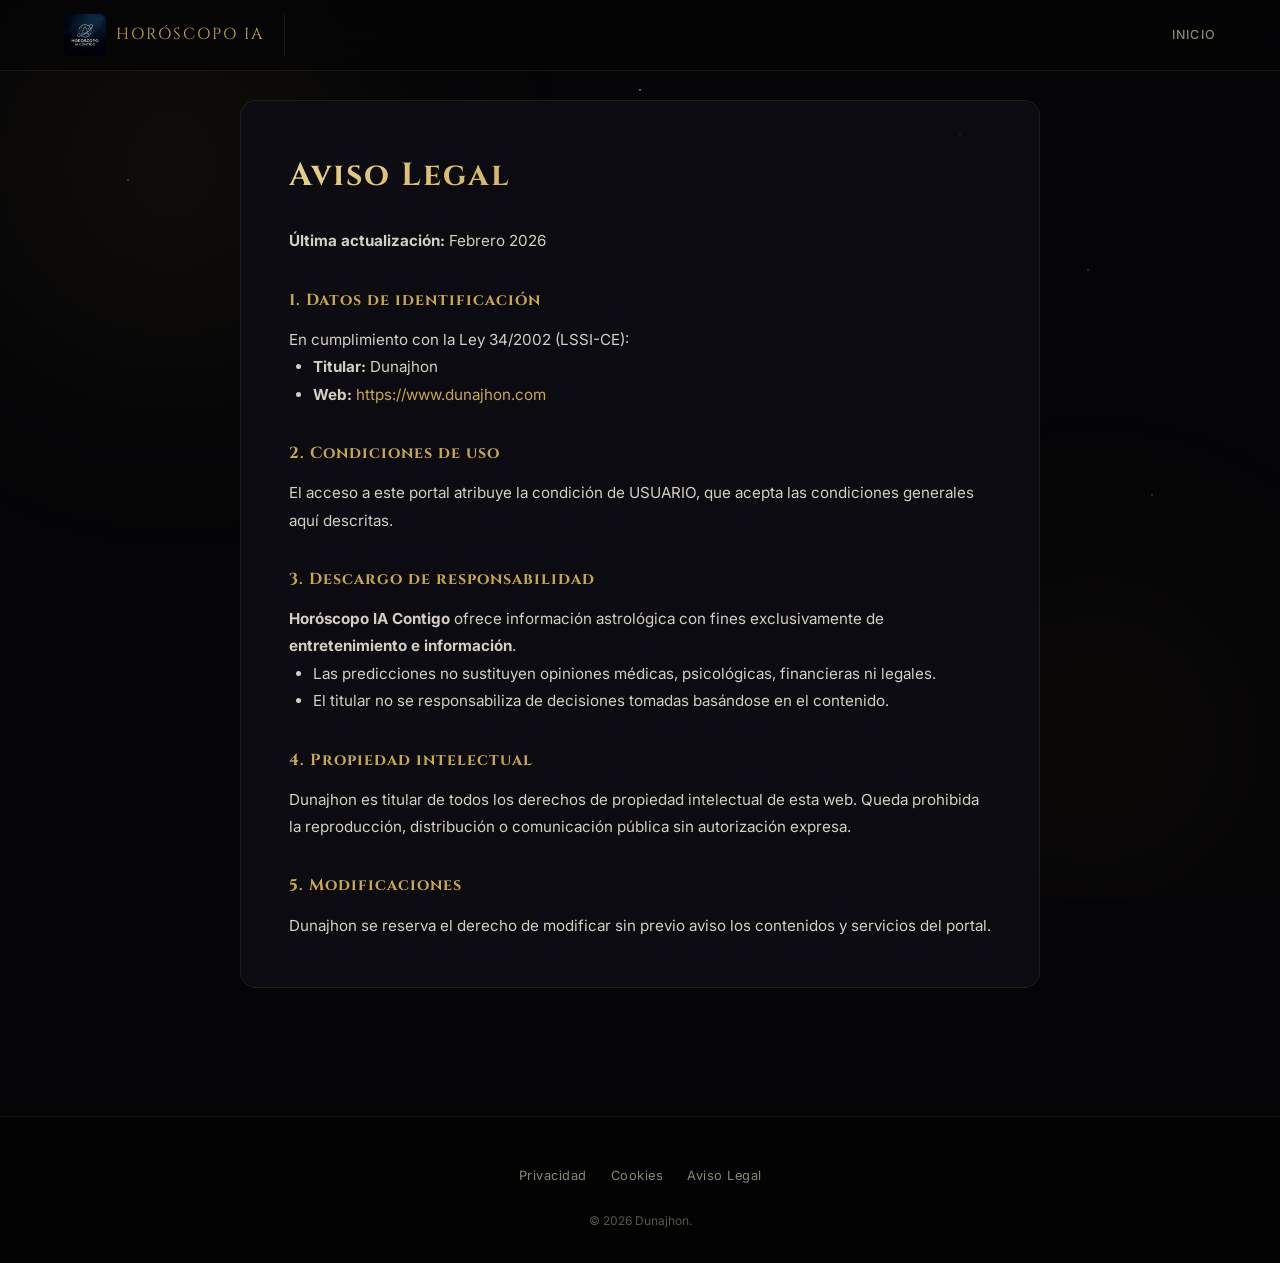
==== commit 14bb05f7: "Update website" ====
--- a/aviso-legal.html
+++ b/aviso-legal.html
@@ -38,7 +38,6 @@
             <p>En cumplimiento con la Ley 34/2002 (LSSI-CE):</p>
             <ul>
                 <li><strong>Titular:</strong> Dunajhon</li>
-                <li><strong>Email:</strong> dunajhon0@gmail.com</li>
                 <li><strong>Web:</strong> <a href="https://www.dunajhon.com">https://www.dunajhon.com</a></li>
             </ul>
 
--- a/assets/css/styles.css
+++ b/assets/css/styles.css
@@ -243,29 +243,34 @@
     justify-content: space-between;
     align-items: center;
     height: 70px;
+    gap: 1.5rem;
 }
 
 .nav-brand {
     display: flex;
     align-items: center;
-    gap: 0.75rem;
+    gap: 0.65rem;
     text-decoration: none;
+    flex-shrink: 0;
+    padding-right: 1.25rem;
+    border-right: 1px solid var(--border-subtle);
 }
 
 .nav-brand img {
-    height: 48px;
+    height: 42px;
     width: auto;
     border-radius: 6px;
-    transition: transform 0.3s;
+    transition: transform 0.3s, box-shadow 0.3s;
 }
 
 .nav-brand img:hover {
     transform: scale(1.08);
+    box-shadow: 0 0 18px rgba(201, 168, 76, 0.3);
 }
 
 .nav-brand span {
     font-family: var(--font-display);
-    font-size: 1.1rem;
+    font-size: 1rem;
     color: var(--gold);
     letter-spacing: 2px;
     text-transform: uppercase;
@@ -273,34 +278,38 @@
 
 .nav-links {
     display: flex;
-    gap: 2rem;
+    gap: 1.4rem;
     align-items: center;
+    flex-wrap: nowrap;
+    overflow: hidden;
 }
 
 .nav-links a {
     font-family: var(--font-body);
-    font-size: 0.85rem;
+    font-size: 0.78rem;
     font-weight: 500;
     color: var(--text-muted);
     text-transform: uppercase;
-    letter-spacing: 1.5px;
+    letter-spacing: 1.2px;
     transition: var(--transition);
     position: relative;
+    white-space: nowrap;
+    padding: 0.25rem 0;
 }
 
 .nav-links a::after {
     content: '';
     position: absolute;
-    bottom: -4px;
+    bottom: -3px;
     left: 0;
     width: 0%;
     height: 1px;
-    background: var(--gold);
+    background: linear-gradient(90deg, var(--gold), var(--amber));
     transition: width 0.3s var(--ease-out);
 }
 
 .nav-links a:hover {
-    color: var(--gold);
+    color: var(--gold-light);
 }
 
 .nav-links a:hover::after {
@@ -747,6 +756,26 @@
 .modal-footer-actions {
     margin-top: 2rem;
     text-align: center;
+    padding-top: 1.25rem;
+    border-top: 1px solid var(--border-subtle);
+}
+
+.modal-footer-actions .btn {
+    font-size: 1rem;
+    padding: 0.9rem 2.2rem;
+    letter-spacing: 1px;
+    background: linear-gradient(135deg, var(--gold), var(--amber));
+    color: #0a0b10;
+    border: none;
+    box-shadow: 0 4px 22px rgba(201, 168, 76, 0.35);
+    font-weight: 700;
+    text-transform: uppercase;
+}
+
+.modal-footer-actions .btn:hover {
+    box-shadow: 0 6px 35px rgba(201, 168, 76, 0.55);
+    transform: translateY(-2px) scale(1.03);
+    background: linear-gradient(135deg, var(--gold-light), var(--gold));
 }
 
 /* ── Compatibility Result (inside modal) ── */
@@ -775,6 +804,95 @@
     }
 }
 
+
+/* ── Compatibility Teaser (inside modal — call to action) ── */
+.compat-teaser {
+    display: flex;
+    align-items: center;
+    gap: 1rem;
+    margin-top: 0;
+    margin-bottom: 1.75rem;
+    padding: 1.1rem 1.4rem;
+    background: linear-gradient(135deg, rgba(201, 168, 76, 0.1), rgba(212, 136, 43, 0.06));
+    border: 1px solid var(--border-gold);
+    border-radius: 14px;
+    animation: teaserPulse 3s ease-in-out infinite;
+}
+
+@keyframes teaserPulse {
+
+    0%,
+    100% {
+        border-color: rgba(201, 168, 76, 0.3);
+        box-shadow: none;
+    }
+
+    50% {
+        border-color: rgba(201, 168, 76, 0.65);
+        box-shadow: 0 0 20px rgba(201, 168, 76, 0.12);
+    }
+}
+
+.compat-teaser-icon {
+    font-size: 1.9rem;
+    flex-shrink: 0;
+    filter: drop-shadow(0 0 8px rgba(201, 168, 76, 0.4));
+    animation: teaserIconFloat 2.5s ease-in-out infinite;
+}
+
+@keyframes teaserIconFloat {
+
+    0%,
+    100% {
+        transform: translateY(0) rotate(0deg);
+    }
+
+    50% {
+        transform: translateY(-4px) rotate(12deg);
+    }
+}
+
+.compat-teaser-text {
+    flex: 1;
+    display: flex;
+    flex-direction: column;
+    gap: 0.25rem;
+}
+
+.compat-teaser-text strong {
+    font-family: var(--font-display);
+    font-size: 0.88rem;
+    letter-spacing: 1px;
+    color: var(--gold-light);
+    text-transform: uppercase;
+}
+
+.compat-teaser-text span {
+    font-size: 0.82rem;
+    color: var(--text-muted);
+    line-height: 1.4;
+}
+
+.compat-teaser-arrow {
+    font-size: 1.4rem;
+    color: var(--gold);
+    flex-shrink: 0;
+    animation: arrowBounce 1.4s ease-in-out infinite;
+}
+
+@keyframes arrowBounce {
+
+    0%,
+    100% {
+        transform: translateY(0);
+        opacity: 0.7;
+    }
+
+    50% {
+        transform: translateY(5px);
+        opacity: 1;
+    }
+}
 
 /* ══════════════════════════════════════════════════════════════
    BUTTONS
@@ -830,25 +948,46 @@
 .daily-badge {
     display: inline-flex;
     align-items: center;
-    gap: 0.6rem;
-    margin-top: 1.5rem;
-    padding: 0.5rem 1.4rem;
-    border: 1px solid rgba(76, 175, 80, 0.35);
-    border-radius: 30px;
-    font-size: 0.85rem;
-    font-weight: 500;
-    color: #a8d5a2;
-    letter-spacing: 0.5px;
-    background: rgba(76, 175, 80, 0.08);
+    gap: 0.75rem;
+    margin-top: 2rem;
+    padding: 0.7rem 2rem;
+    border: 1px solid rgba(76, 200, 80, 0.5);
+    border-radius: 50px;
+    font-size: 0.9rem;
+    font-weight: 600;
+    color: #c8f0c2;
+    letter-spacing: 1px;
+    background: linear-gradient(135deg, rgba(40, 130, 50, 0.18), rgba(76, 175, 80, 0.1));
+    box-shadow: 0 0 20px rgba(76, 200, 80, 0.18), inset 0 1px 0 rgba(255, 255, 255, 0.05);
+    backdrop-filter: blur(8px);
+    -webkit-backdrop-filter: blur(8px);
+    animation: badgeGlow 3s ease-in-out infinite;
+    text-transform: uppercase;
+}
+
+@keyframes badgeGlow {
+
+    0%,
+    100% {
+        box-shadow: 0 0 18px rgba(76, 200, 80, 0.18), inset 0 1px 0 rgba(255, 255, 255, 0.05);
+        border-color: rgba(76, 200, 80, 0.5);
+    }
+
+    50% {
+        box-shadow: 0 0 35px rgba(76, 200, 80, 0.38), 0 0 60px rgba(76, 200, 80, 0.1), inset 0 1px 0 rgba(255, 255, 255, 0.08);
+        border-color: rgba(100, 230, 100, 0.75);
+    }
 }
 
 .badge-dot {
-    width: 8px;
-    height: 8px;
+    width: 10px;
+    height: 10px;
     border-radius: 50%;
-    background: #66bb6a;
+    background: #6ee069;
     display: inline-block;
+    flex-shrink: 0;
     animation: dotPulse 2s ease-in-out infinite;
+    box-shadow: 0 0 8px #6ee069;
 }
 
 @keyframes dotPulse {
@@ -856,12 +995,14 @@
     0%,
     100% {
         opacity: 1;
-        box-shadow: 0 0 4px #66bb6a;
+        box-shadow: 0 0 6px #6ee069;
+        transform: scale(1);
     }
 
     50% {
-        opacity: 0.4;
-        box-shadow: 0 0 10px #66bb6a;
+        opacity: 0.55;
+        box-shadow: 0 0 16px #6ee069;
+        transform: scale(0.85);
     }
 }
 
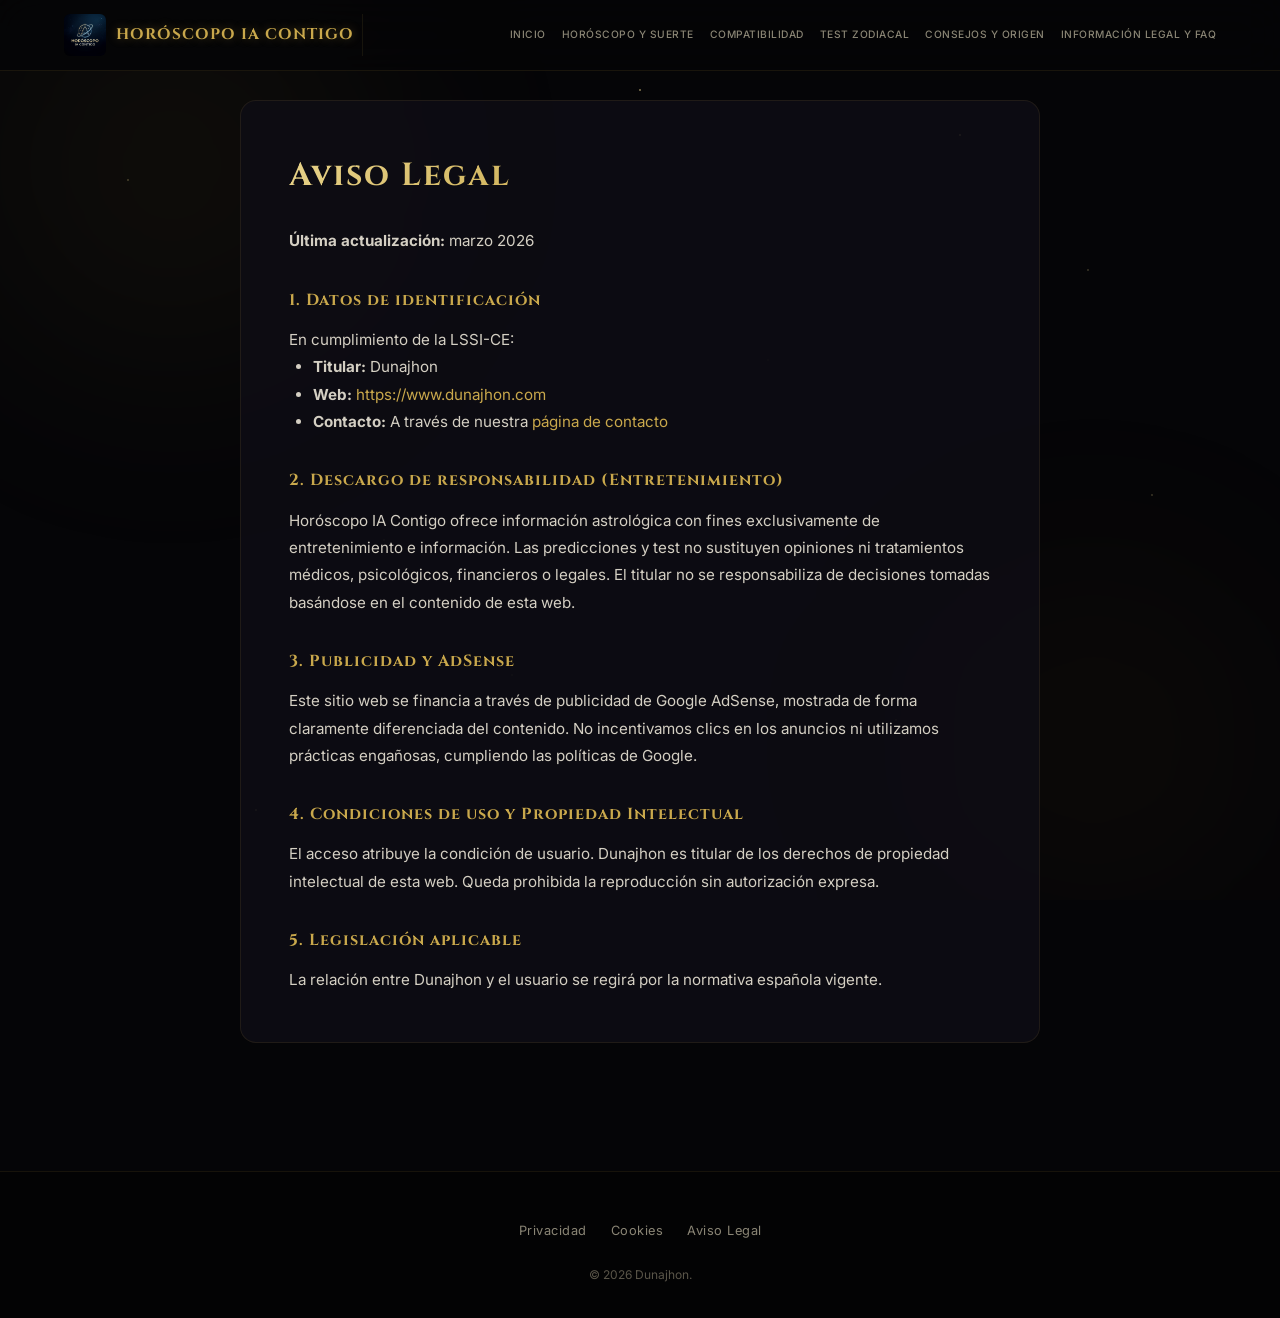
==== commit 522b952a: "Update website" ====
--- a/aviso-legal.html
+++ b/aviso-legal.html
@@ -21,45 +21,48 @@
         <div class="nebula nebula-2"></div>
     </div>
 
-    <header class="site-nav">
+    <header class="site-nav" role="banner">
         <div class="container nav-inner">
-            <a href="index.html" class="nav-brand"><img src="assets/images/logo.png" alt="Logo"><span>Horóscopo
-                    IA</span></a>
-            <nav class="nav-links"><a href="index.html">Inicio</a></nav>
+            <a href="index.html" class="nav-brand" aria-label="Inicio" id="logo-link">
+                <img src="assets/images/logo.png" alt="Horóscopo IA Contigo" class="nav-logo-lg">
+                <span class="brand-text">Horóscopo IA Contigo</span>
+            </a>
+            <button class="nav-toggle" id="nav-toggle" aria-label="Abrir menú" aria-expanded="false">☰</button>
+            <nav class="nav-links" id="nav-links" aria-label="Navegación principal">
+                <a href="index.html">Inicio</a>
+                <a href="horoscopo.html">Horóscopo y Suerte</a>
+                <a href="compatibilidad.html">Compatibilidad</a>
+                <a href="test-zodiacal.html">Test Zodiacal</a>
+                <a href="consejos-origen.html">Consejos y Origen</a>
+                <a href="faq.html">Información legal y FAQ</a>
+            </nav>
         </div>
     </header>
 
     <main class="page-content container">
         <div class="content-panel">
             <h1 class="gold-text">Aviso Legal</h1>
-            <p><strong>Última actualización:</strong> Febrero 2026</p>
+            <p><strong>Última actualización:</strong> marzo 2026</p>
 
             <h3>1. Datos de identificación</h3>
-            <p>En cumplimiento con la Ley 34/2002 (LSSI-CE):</p>
+            <p>En cumplimiento de la LSSI-CE:</p>
             <ul>
                 <li><strong>Titular:</strong> Dunajhon</li>
                 <li><strong>Web:</strong> <a href="https://www.dunajhon.com">https://www.dunajhon.com</a></li>
+                <li><strong>Contacto:</strong> A través de nuestra <a href="contacto.html">página de contacto</a></li>
             </ul>
 
-            <h3>2. Condiciones de uso</h3>
-            <p>El acceso a este portal atribuye la condición de USUARIO, que acepta las condiciones generales aquí
-                descritas.</p>
+            <h3>2. Descargo de responsabilidad (Entretenimiento)</h3>
+            <p>Horóscopo IA Contigo ofrece información astrológica con fines exclusivamente de entretenimiento e información. Las predicciones y test no sustituyen opiniones ni tratamientos médicos, psicológicos, financieros o legales. El titular no se responsabiliza de decisiones tomadas basándose en el contenido de esta web.</p>
 
-            <h3>3. Descargo de responsabilidad</h3>
-            <p><strong>Horóscopo IA Contigo</strong> ofrece información astrológica con fines exclusivamente de
-                <strong>entretenimiento e información</strong>.
-            </p>
-            <ul>
-                <li>Las predicciones no sustituyen opiniones médicas, psicológicas, financieras ni legales.</li>
-                <li>El titular no se responsabiliza de decisiones tomadas basándose en el contenido.</li>
-            </ul>
+            <h3>3. Publicidad y AdSense</h3>
+            <p>Este sitio web se financia a través de publicidad de Google AdSense, mostrada de forma claramente diferenciada del contenido. No incentivamos clics en los anuncios ni utilizamos prácticas engañosas, cumpliendo las políticas de Google.</p>
 
-            <h3>4. Propiedad intelectual</h3>
-            <p>Dunajhon es titular de todos los derechos de propiedad intelectual de esta web. Queda prohibida la
-                reproducción, distribución o comunicación pública sin autorización expresa.</p>
+            <h3>4. Condiciones de uso y Propiedad Intelectual</h3>
+            <p>El acceso atribuye la condición de usuario. Dunajhon es titular de los derechos de propiedad intelectual de esta web. Queda prohibida la reproducción sin autorización expresa.</p>
 
-            <h3>5. Modificaciones</h3>
-            <p>Dunajhon se reserva el derecho de modificar sin previo aviso los contenidos y servicios del portal.</p>
+            <h3>5. Legislación aplicable</h3>
+            <p>La relación entre Dunajhon y el usuario se regirá por la normativa española vigente.</p>
         </div>
     </main>
 
--- a/assets/css/styles.css
+++ b/assets/css/styles.css
@@ -243,7 +243,7 @@
     justify-content: space-between;
     align-items: center;
     height: 70px;
-    gap: 1.5rem;
+    gap: 1rem;
 }
 
 .nav-brand {
@@ -252,7 +252,7 @@
     gap: 0.65rem;
     text-decoration: none;
     flex-shrink: 0;
-    padding-right: 1.25rem;
+    padding-right: 0.5rem;
     border-right: 1px solid var(--border-subtle);
 }
 
@@ -270,27 +270,31 @@
 
 .nav-brand span {
     font-family: var(--font-display);
-    font-size: 1rem;
+    font-size: clamp(0.9rem, 1.2vw, 1.15rem);
     color: var(--gold);
-    letter-spacing: 2px;
+    letter-spacing: 1px;
     text-transform: uppercase;
+    font-weight: 700;
+    text-shadow: 0 0 10px rgba(201, 168, 76, 0.4);
+    white-space: nowrap;
 }
 
 .nav-links {
     display: flex;
-    gap: 1.4rem;
+    gap: 1rem;
     align-items: center;
-    flex-wrap: nowrap;
-    overflow: hidden;
+    flex-wrap: wrap;
+    flex-grow: 1;
+    justify-content: flex-end;
 }
 
 .nav-links a {
     font-family: var(--font-body);
-    font-size: 0.78rem;
+    font-size: clamp(0.62rem, 0.8vw, 0.75rem);
     font-weight: 500;
     color: var(--text-muted);
     text-transform: uppercase;
-    letter-spacing: 1.2px;
+    letter-spacing: 0.5px;
     transition: var(--transition);
     position: relative;
     white-space: nowrap;
@@ -502,6 +506,60 @@
     gap: 1.5rem;
 }
 
+/* ── Showcase Portal ── */
+.showcase-section {
+    padding: 5rem 0;
+}
+
+.showcase-grid {
+    display: grid;
+    grid-template-columns: repeat(4, 1fr);
+    gap: 2rem;
+}
+
+.showcase-card {
+    display: flex;
+    flex-direction: column;
+}
+
+.showcase-card > * {
+    position: relative;
+    z-index: 1;
+}
+
+.showcase-card .card-dates {
+    margin-bottom: 1.5rem;
+    font-size: 1rem;
+    line-height: 1.6;
+}
+
+.showcase-card-btn-container {
+    margin-top: auto;
+    text-align: center;
+    padding-top: 1.5rem;
+}
+
+.showcase-btn {
+    display: inline-block;
+    padding: 0.8rem 1.5rem;
+    text-decoration: none;
+    border-radius: 8px;
+    font-weight: bold;
+    background: linear-gradient(135deg, var(--gold), var(--amber));
+    color: #0a0b10 !important;
+    text-transform: uppercase;
+    font-size: 0.9rem;
+    transition: var(--transition);
+    border: none;
+    box-shadow: 0 4px 15px rgba(201, 168, 76, 0.2);
+}
+
+.showcase-btn:hover {
+    box-shadow: 0 6px 25px rgba(201, 168, 76, 0.4);
+    transform: translateY(-2px);
+    background: linear-gradient(135deg, var(--gold-light), var(--gold));
+}
+
 /* ── Zodiac Card (Tarot-style, inspired by entorno2.png) ──── */
 .zodiac-card {
     position: relative;
@@ -523,6 +581,8 @@
     background: radial-gradient(circle at 50% 0%, rgba(201, 168, 76, 0.08) 0%, transparent 60%);
     opacity: 0;
     transition: opacity 0.5s;
+    pointer-events: none;
+    z-index: 0;
 }
 
 /* Ornate corner markers */
@@ -1232,19 +1292,6 @@
     text-decoration: underline;
 }
 
-/* ══════════════════════════════════════════════════════════════
-   AD SLOTS
-   ══════════════════════════════════════════════════════════════ */
-.ad-slot {
-    margin: 3rem auto;
-    padding: 1rem;
-    max-width: 728px;
-    text-align: center;
-    border: 1px dashed var(--border-subtle);
-    border-radius: 8px;
-    color: var(--text-dim);
-    font-size: 0.75rem;
-}
 
 /* ══════════════════════════════════════════════════════════════
    FOOTER
@@ -1458,17 +1505,16 @@
 /* ══════════════════════════════════════════════════════════════
    RESPONSIVE
    ══════════════════════════════════════════════════════════════ */
+@media (max-width: 1200px) {
+    .showcase-grid {
+        grid-template-columns: repeat(2, 1fr);
+    }
+}
+
 @media (max-width: 1024px) {
     .zodiac-grid {
         grid-template-columns: repeat(3, 1fr);
     }
-}
-
-@media (max-width: 768px) {
-    .zodiac-grid {
-        grid-template-columns: repeat(2, 1fr);
-        gap: 1rem;
-    }
 
     .nav-links {
         display: none;
@@ -1477,6 +1523,8 @@
     .nav-links.active {
         display: flex;
         flex-direction: column;
+        justify-content: flex-start;
+        align-items: flex-start;
         position: absolute;
         top: 70px;
         left: 0;
@@ -1490,6 +1538,17 @@
     .nav-toggle {
         display: block;
     }
+}
+
+@media (max-width: 768px) {
+    .zodiac-grid {
+        grid-template-columns: repeat(2, 1fr);
+        gap: 1rem;
+    }
+
+    .showcase-grid {
+        grid-template-columns: 1fr;
+    }
 
     .hero-logo {
         width: 160px;
@@ -1518,7 +1577,8 @@
 }
 
 @media (max-width: 480px) {
-    .zodiac-grid {
+    .zodiac-grid,
+    .showcase-grid {
         grid-template-columns: 1fr;
     }
 
